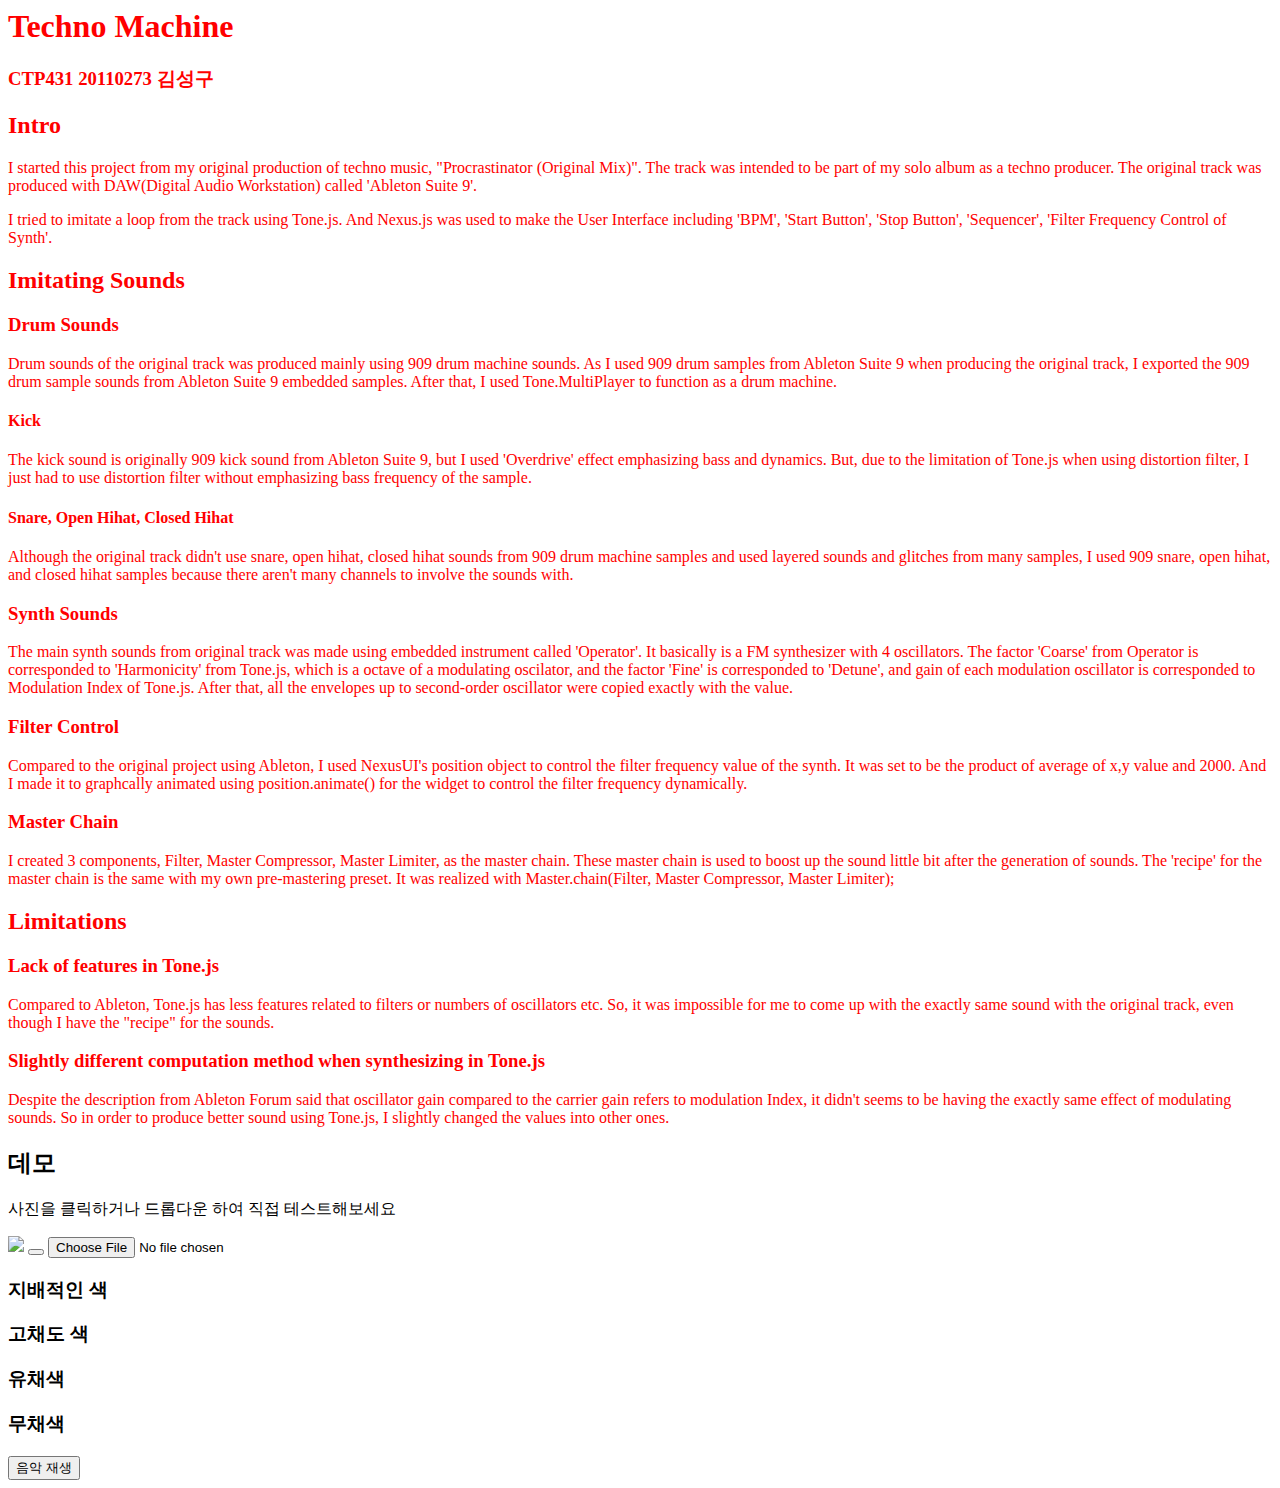
==== index.html @ f0421449 "Update on Content" ====
<html class="no-js" lang="">
    <head>
        <meta charset="utf-8">
        <meta http-equiv="X-UA-Compatible" content="IE=edge,chrome=1">
        <title>Seonggu de Kim's Repository</title>
        <meta name="description" content="">
        <meta name="viewport" content="width=device-width, initial-scale=1">

        <link rel="stylesheet" href="assets/styles/main.css">

        <script src="assets/scripts/vendor/modernizr-2.8.3.min.js"></script>
    </head>
    <body>
        <!--[if lt IE 8]>
            <p class="browserupgade">You are using an <strong>outdated</strong> browser. Please <a href="http://browsehappy.com/">upgrade your browser</a> to improve your experience.</p>
        <![endif]-->
        <div id="shell">
            <div id="report">
                <div class="text">
                    <font color="red">
                    <h1>Techno Machine</h1>
                    <h3>CTP431 20110273 김성구</h3>   
                    <h2>Intro</h2>
                    <p>
                        I started this project from my original production of techno music, "Procrastinator (Original Mix)". The track was intended to be part of my solo album as a techno producer. The original track was produced with DAW(Digital Audio Workstation) called 'Ableton Suite 9'. 
                    </p>
                    <p>
                        I tried to imitate a loop from the track using Tone.js. And Nexus.js was used to make the User Interface including 'BPM', 'Start Button', 'Stop Button', 'Sequencer', 'Filter Frequency Control of Synth'.
                    </p>
                    
                    <h2>Imitating Sounds</h2>
                    <h3>Drum Sounds</h3>
                    <p>
                        Drum sounds of the original track was produced mainly using 909 drum machine sounds. As I used 909 drum samples from Ableton Suite 9 when producing the original track, I exported the 909 drum sample sounds from Ableton Suite 9 embedded samples. After that, I used Tone.MultiPlayer to function as a drum machine.
                    </p>
                    <h4>Kick</h4>
                    <p>
                        The kick sound is originally 909 kick sound from Ableton Suite 9, but I used 'Overdrive' effect emphasizing bass and dynamics. But, due to the limitation of Tone.js when using distortion filter, I just had to use distortion filter without emphasizing bass frequency of the sample.
                    </p>
                    <h4>Snare, Open Hihat, Closed Hihat</h4>
                    <p>
                        Although the original track didn't use snare, open hihat, closed hihat sounds from 909 drum machine samples and used layered sounds and glitches from many samples, I used 909 snare, open hihat, and closed hihat samples because there aren't many channels to involve the sounds with.
                    </p>
                    <h3>Synth Sounds</h3>
                    <p>
                        The main synth sounds from original track was made using embedded instrument called 'Operator'. It basically is a FM synthesizer with 4 oscillators. The factor 'Coarse' from Operator is corresponded to 'Harmonicity' from Tone.js, which is a octave of a modulating oscilator, and the factor 'Fine' is corresponded to 'Detune', and gain of each modulation oscillator is corresponded to Modulation Index of Tone.js.

                        After that, all the envelopes up to second-order oscillator were copied exactly with the value.
                    </p>
                    <h3>Filter Control</h3>
                    <p>
                        Compared to the original project using Ableton, I used NexusUI's position object to control the filter frequency value of the synth. It was set to be the product of average of x,y value and 2000. And I made it to graphcally animated using position.animate() for the widget to control the filter frequency dynamically.
                    </p>
                    <h3>Master Chain</h3>
                    <p>
                        I created 3 components, Filter, Master Compressor, Master Limiter, as the master chain. These master chain is used to boost up the sound little bit after the generation of sounds. The 'recipe' for the master chain is the same with my own pre-mastering preset. It was realized with 

                        Master.chain(Filter, Master Compressor, Master Limiter);

                    </p>
                    <h2>Limitations</h2>
                    <h3>Lack of features in Tone.js</h3>
                    <p>
                        Compared to Ableton, Tone.js has less features related to filters or numbers of oscillators etc. So, it was impossible for me to come up with the exactly same sound with the original track, even though I have the "recipe" for the sounds. 
                    </p>
                    <h3>Slightly different computation method when synthesizing in Tone.js</h3>
                    <p>
                        Despite the description from Ableton Forum said that oscillator gain compared to the carrier gain refers to modulation Index, it didn't seems to be having the exactly same effect of modulating sounds. So in order to produce better sound using Tone.js, I slightly changed the values into other ones.
                    </p>
                </font>
                </div>
            </div>
            <h2>데모</h2>
            <p>사진을 클릭하거나 드롭다운 하여 직접 테스트해보세요</p>
            <div id = "image-input-wrapper">
                <img id="target-image" src="assets/images/1.jpg"/>
                <button id = "image-input-button"></button>
                <input id = "image-input-hidden" type = "file" accept="image/*">
            </div>
            
            
            
            <div id="dominant-colors">
                <h3>지배적인 색</h3>
                <div class="colors">
                    
                </div>
            </div>
            <div id="high-sat-colors">
                <h3>고채도 색</h3>
                <div class="colors">
                </div>
            </div>
            <div id="chroma-colors">
                <h3>유채색</h3>
                <div class="colors">
                </div>
            </div>
            <div id="achroma-colors">
                <h3>무채색</h3>
                <div class="colors">
                </div>
            </div>
            
            <button id="play-button">음악 재생</button>

            
        </div>
        
        <script src="assets/bower_components/tone/build/Tone.js"></script>
        <script src="assets/bower_components/chroma-js/chroma.js"></script>
        

        <script src="assets/scripts/drawingKit.js"></script>
        <script src="assets/scripts/histogram-analyze.js"></script>
        <script src="assets/scripts/histogram-draw.js"></script>
        <script src="assets/scripts/colorchip.js"></script>
        <script src="assets/scripts/rothko.js"></script>
        
        <script src="assets/scripts/plugins.js"></script>
        <script src="assets/scripts/sound.js"></script>
        <script src="assets/scripts/main.js"></script>
<!--        <script src="assets/scripts/dummy.js"></script>-->

    </body>
</html>
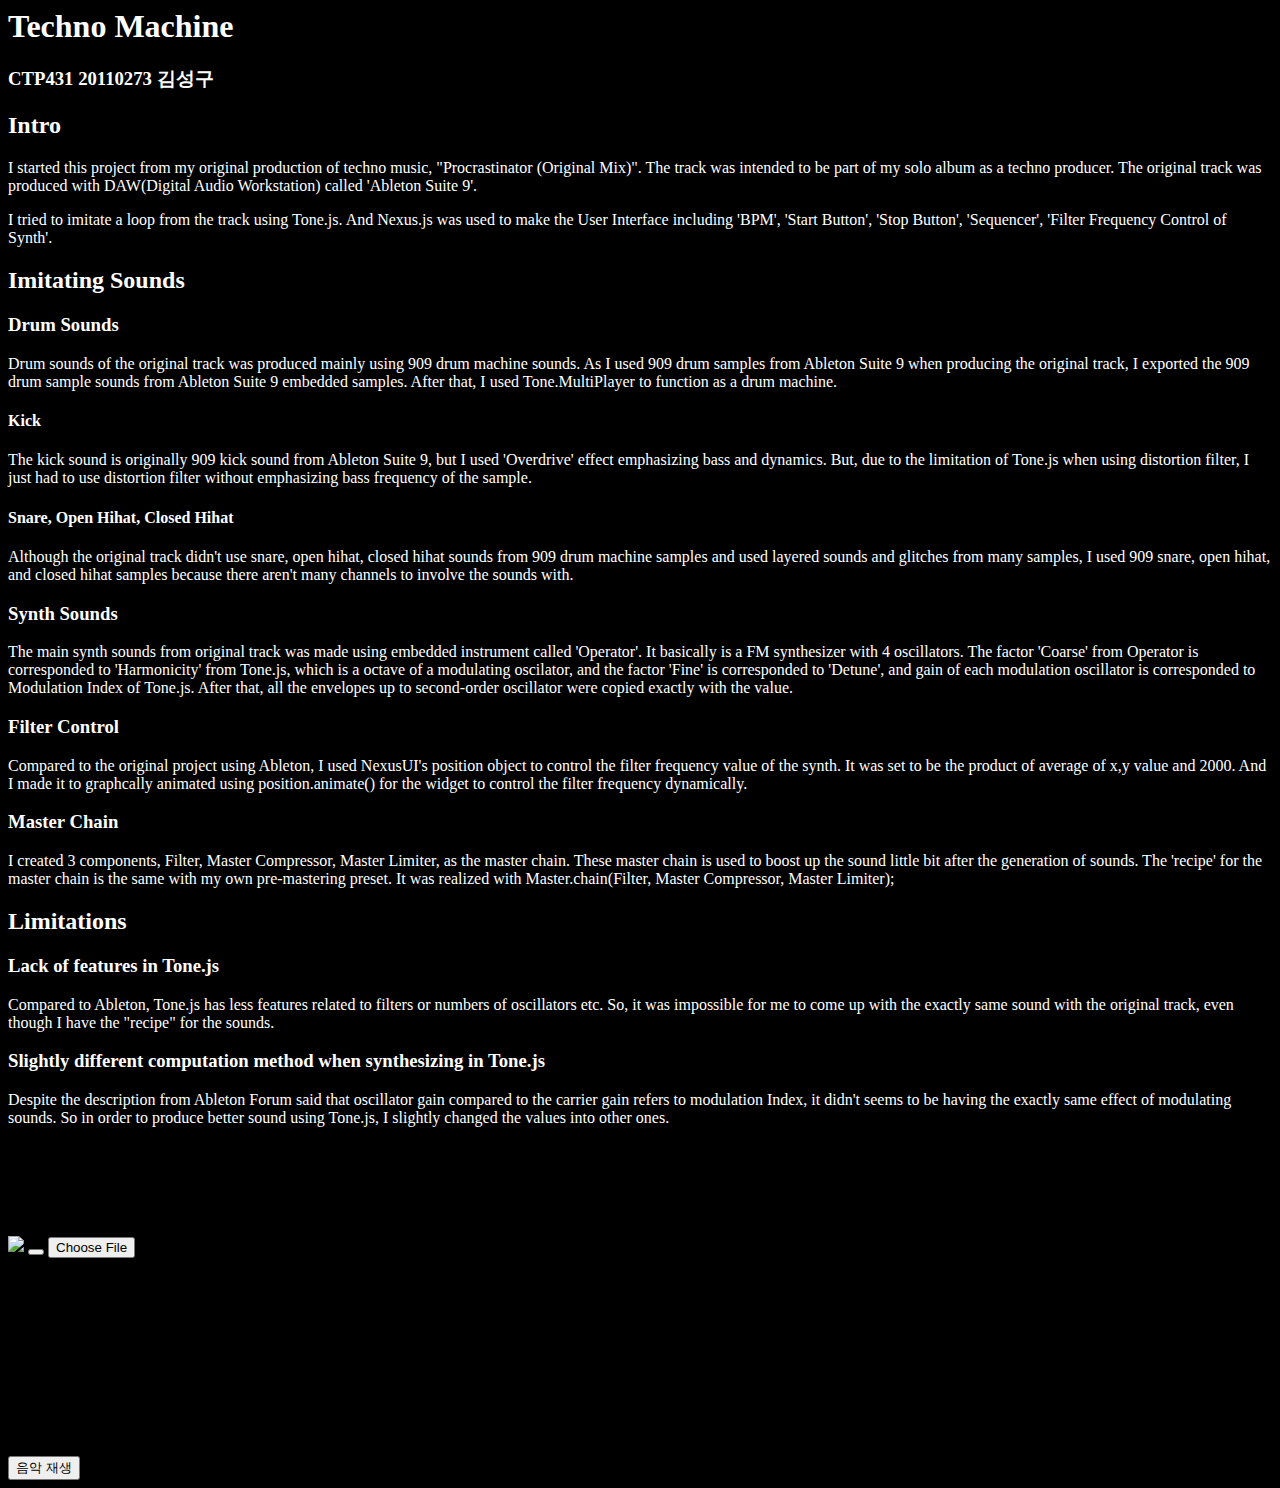
==== commit 6de99919: "Update in Layout" ====
--- a/index.html
+++ b/index.html
@@ -10,14 +10,14 @@
 
         <script src="assets/scripts/vendor/modernizr-2.8.3.min.js"></script>
     </head>
-    <body>
+    <body style="background-color:black;">
         <!--[if lt IE 8]>
             <p class="browserupgade">You are using an <strong>outdated</strong> browser. Please <a href="http://browsehappy.com/">upgrade your browser</a> to improve your experience.</p>
         <![endif]-->
         <div id="shell">
             <div id="report">
                 <div class="text">
-                    <font color="red">
+                    <font color="white">
                     <h1>Techno Machine</h1>
                     <h3>CTP431 20110273 김성구</h3>   
                     <h2>Intro</h2>
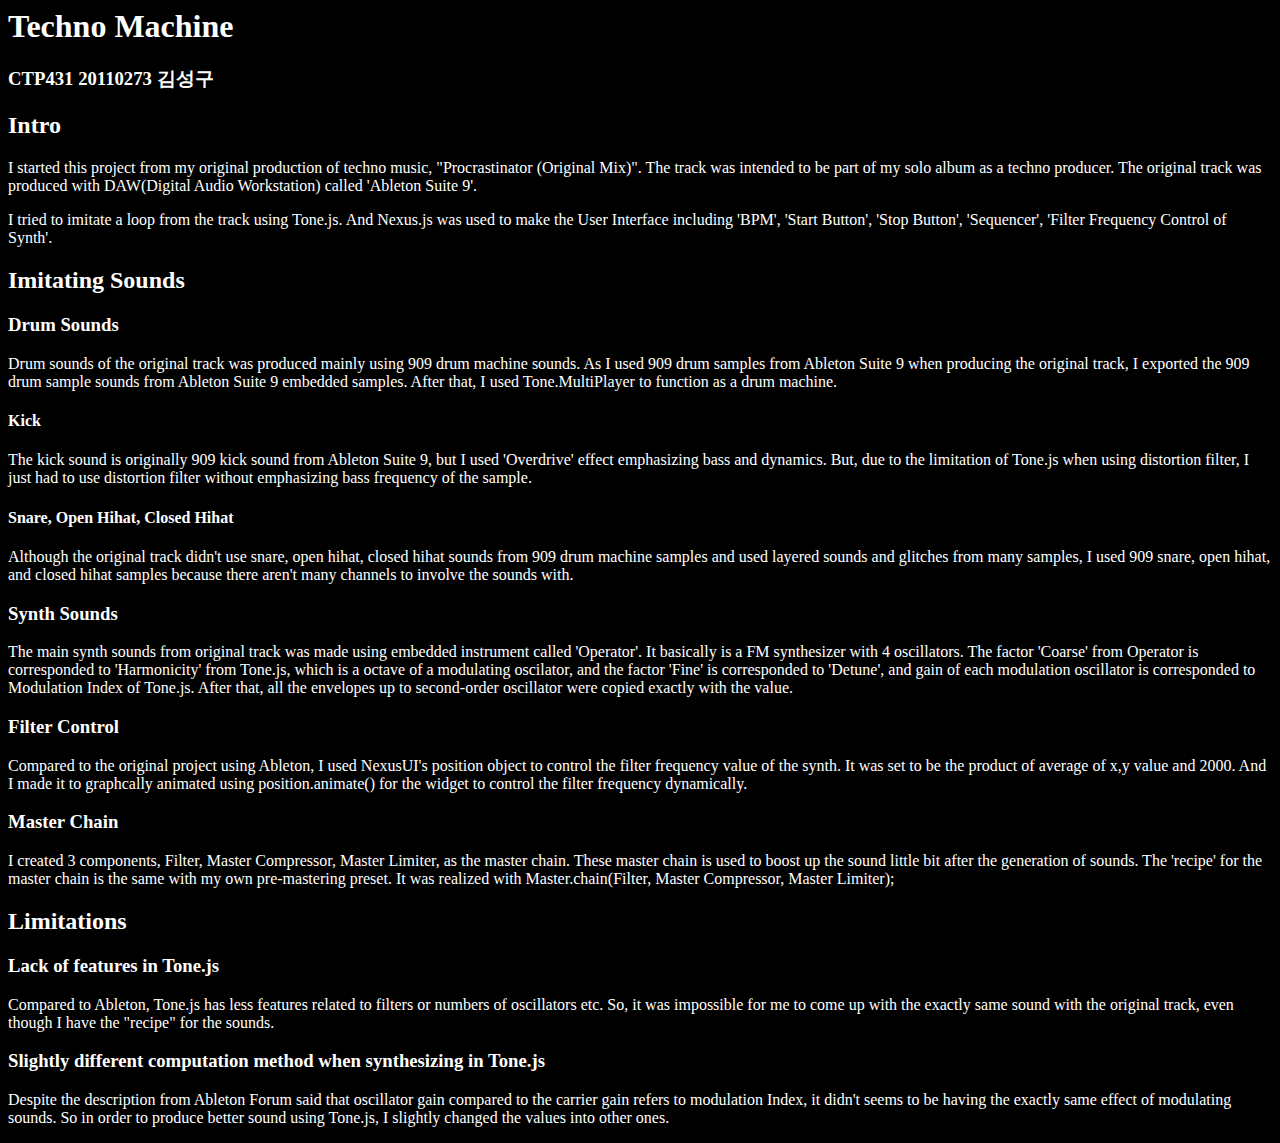
==== commit 3b5de231: "Deleted Useless Data" ====
--- a/index.html
+++ b/index.html
@@ -1,21 +1,8 @@
 <html class="no-js" lang="">
     <head>
-        <meta charset="utf-8">
-        <meta http-equiv="X-UA-Compatible" content="IE=edge,chrome=1">
         <title>Seonggu de Kim's Repository</title>
-        <meta name="description" content="">
-        <meta name="viewport" content="width=device-width, initial-scale=1">
-
-        <link rel="stylesheet" href="assets/styles/main.css">
-
-        <script src="assets/scripts/vendor/modernizr-2.8.3.min.js"></script>
     </head>
     <body style="background-color:black;">
-        <!--[if lt IE 8]>
-            <p class="browserupgade">You are using an <strong>outdated</strong> browser. Please <a href="http://browsehappy.com/">upgrade your browser</a> to improve your experience.</p>
-        <![endif]-->
-        <div id="shell">
-            <div id="report">
                 <div class="text">
                     <font color="white">
                     <h1>Techno Machine</h1>
@@ -68,59 +55,6 @@
                         Despite the description from Ableton Forum said that oscillator gain compared to the carrier gain refers to modulation Index, it didn't seems to be having the exactly same effect of modulating sounds. So in order to produce better sound using Tone.js, I slightly changed the values into other ones.
                     </p>
                 </font>
-                </div>
-            </div>
-            <h2>데모</h2>
-            <p>사진을 클릭하거나 드롭다운 하여 직접 테스트해보세요</p>
-            <div id = "image-input-wrapper">
-                <img id="target-image" src="assets/images/1.jpg"/>
-                <button id = "image-input-button"></button>
-                <input id = "image-input-hidden" type = "file" accept="image/*">
-            </div>
-            
-            
-            
-            <div id="dominant-colors">
-                <h3>지배적인 색</h3>
-                <div class="colors">
-                    
-                </div>
-            </div>
-            <div id="high-sat-colors">
-                <h3>고채도 색</h3>
-                <div class="colors">
-                </div>
-            </div>
-            <div id="chroma-colors">
-                <h3>유채색</h3>
-                <div class="colors">
-                </div>
-            </div>
-            <div id="achroma-colors">
-                <h3>무채색</h3>
-                <div class="colors">
-                </div>
-            </div>
-            
-            <button id="play-button">음악 재생</button>
-
-            
-        </div>
-        
-        <script src="assets/bower_components/tone/build/Tone.js"></script>
-        <script src="assets/bower_components/chroma-js/chroma.js"></script>
-        
-
-        <script src="assets/scripts/drawingKit.js"></script>
-        <script src="assets/scripts/histogram-analyze.js"></script>
-        <script src="assets/scripts/histogram-draw.js"></script>
-        <script src="assets/scripts/colorchip.js"></script>
-        <script src="assets/scripts/rothko.js"></script>
-        
-        <script src="assets/scripts/plugins.js"></script>
-        <script src="assets/scripts/sound.js"></script>
-        <script src="assets/scripts/main.js"></script>
-<!--        <script src="assets/scripts/dummy.js"></script>-->
-
+                </div>            
     </body>
 </html>
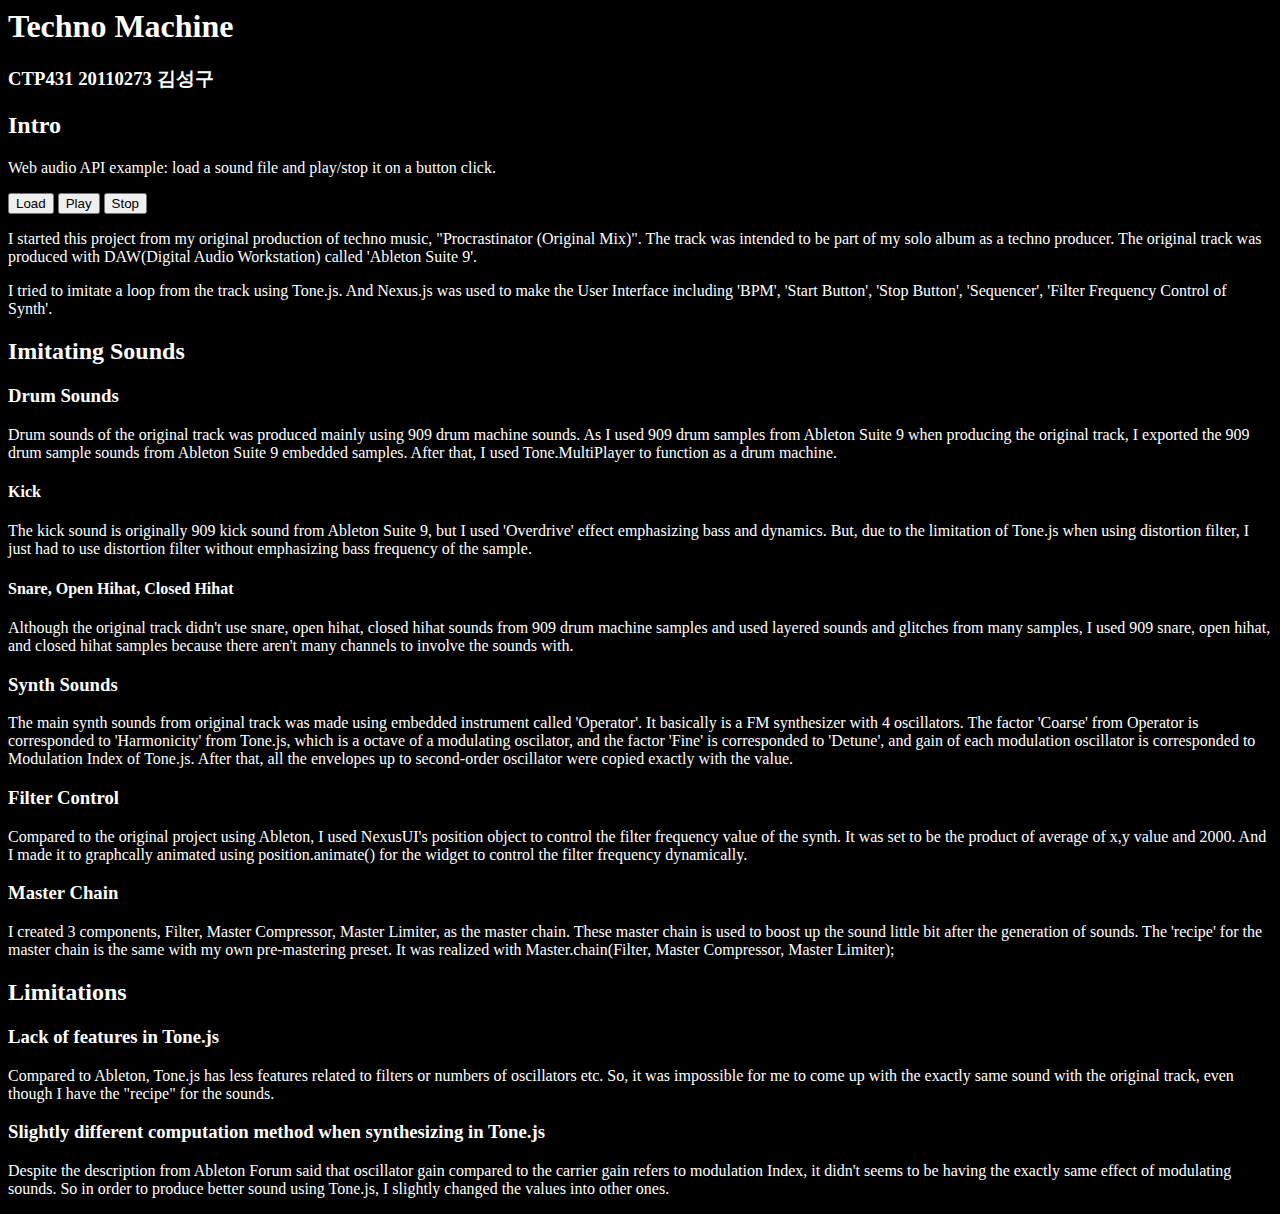
==== commit 3d2ccddd: "Load Sound Sample File" ====
--- a/index.html
+++ b/index.html
@@ -8,6 +8,47 @@
                     <h1>Techno Machine</h1>
                     <h3>CTP431 20110273 김성구</h3>   
                     <h2>Intro</h2>
+
+                    <p>Web audio API example: load a sound file and play/stop it on a button click.</p>
+                    <button onclick="loadSound(url)">Load</button>
+                    <button onclick="playSound(myAudioBuffer)">Play</button>
+                    <button onclick="stopSound()">Stop</button>
+                    
+                    <!-- Referred from Web Audio Session #1 of CTP431 Course-->  
+                    
+                    <script>
+                    window.AudioContext = window.AudioContext || window.webkitAudioContext;
+                    var context = new AudioContext;
+                    var myAudioBuffer = null;
+                    var url = "./Procratinator.m4a";
+                    function loadSound(url) {
+                      var request = new XMLHttpRequest();
+                      request.open('GET', url, true);
+                      request.responseType = 'arraybuffer';
+                      request.onload = function() {
+                        console.log(url + " has been loaded.")
+                        context.decodeAudioData(request.response, function(buffer) {
+                            myAudioBuffer = buffer;
+                            console.log(url + " has been decoded.")     
+                        });
+                      }
+                      request.send();
+                    }
+                 
+                    var source = null;
+                    function playSound(anybuffer) {
+                      source = context.createBufferSource();
+                      source.buffer = anybuffer;
+                      source.connect(context.destination);
+                      source.start();
+                    }
+                 
+                    function stopSound() {
+                      if (source) {
+                        source.stop();
+                      }
+                    }
+                    </script>
                     <p>
                         I started this project from my original production of techno music, "Procrastinator (Original Mix)". The track was intended to be part of my solo album as a techno producer. The original track was produced with DAW(Digital Audio Workstation) called 'Ableton Suite 9'. 
                     </p>
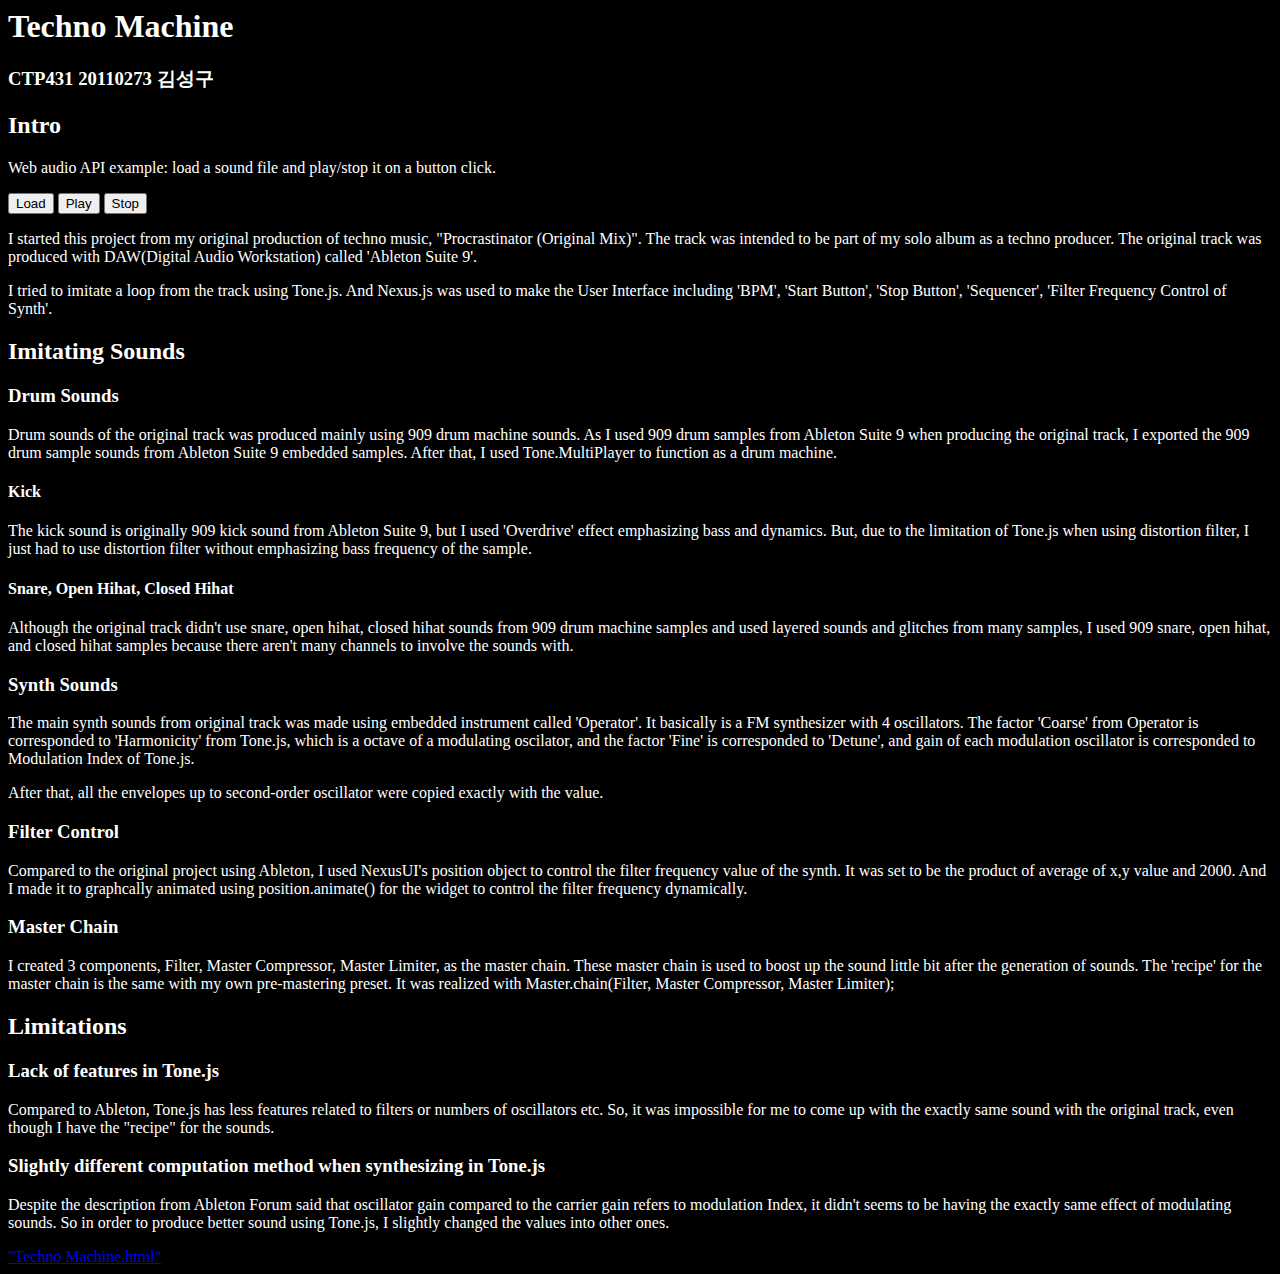
==== commit 72786203: "A" ====
--- a/index.html
+++ b/index.html
@@ -15,7 +15,7 @@
                     <button onclick="stopSound()">Stop</button>
                     
                     <!-- Referred from Web Audio Session #1 of CTP431 Course-->  
-                    
+
                     <script>
                     window.AudioContext = window.AudioContext || window.webkitAudioContext;
                     var context = new AudioContext;
@@ -72,7 +72,8 @@
                     <h3>Synth Sounds</h3>
                     <p>
                         The main synth sounds from original track was made using embedded instrument called 'Operator'. It basically is a FM synthesizer with 4 oscillators. The factor 'Coarse' from Operator is corresponded to 'Harmonicity' from Tone.js, which is a octave of a modulating oscilator, and the factor 'Fine' is corresponded to 'Detune', and gain of each modulation oscillator is corresponded to Modulation Index of Tone.js.
-
+                    </p> 
+                    <p>
                         After that, all the envelopes up to second-order oscillator were copied exactly with the value.
                     </p>
                     <h3>Filter Control</h3>
@@ -95,6 +96,11 @@
                     <p>
                         Despite the description from Ableton Forum said that oscillator gain compared to the carrier gain refers to modulation Index, it didn't seems to be having the exactly same effect of modulating sounds. So in order to produce better sound using Tone.js, I slightly changed the values into other ones.
                     </p>
+                    <a href="url">"Techno Machine.html"</a>
+
+
+
+
                 </font>
                 </div>            
     </body>
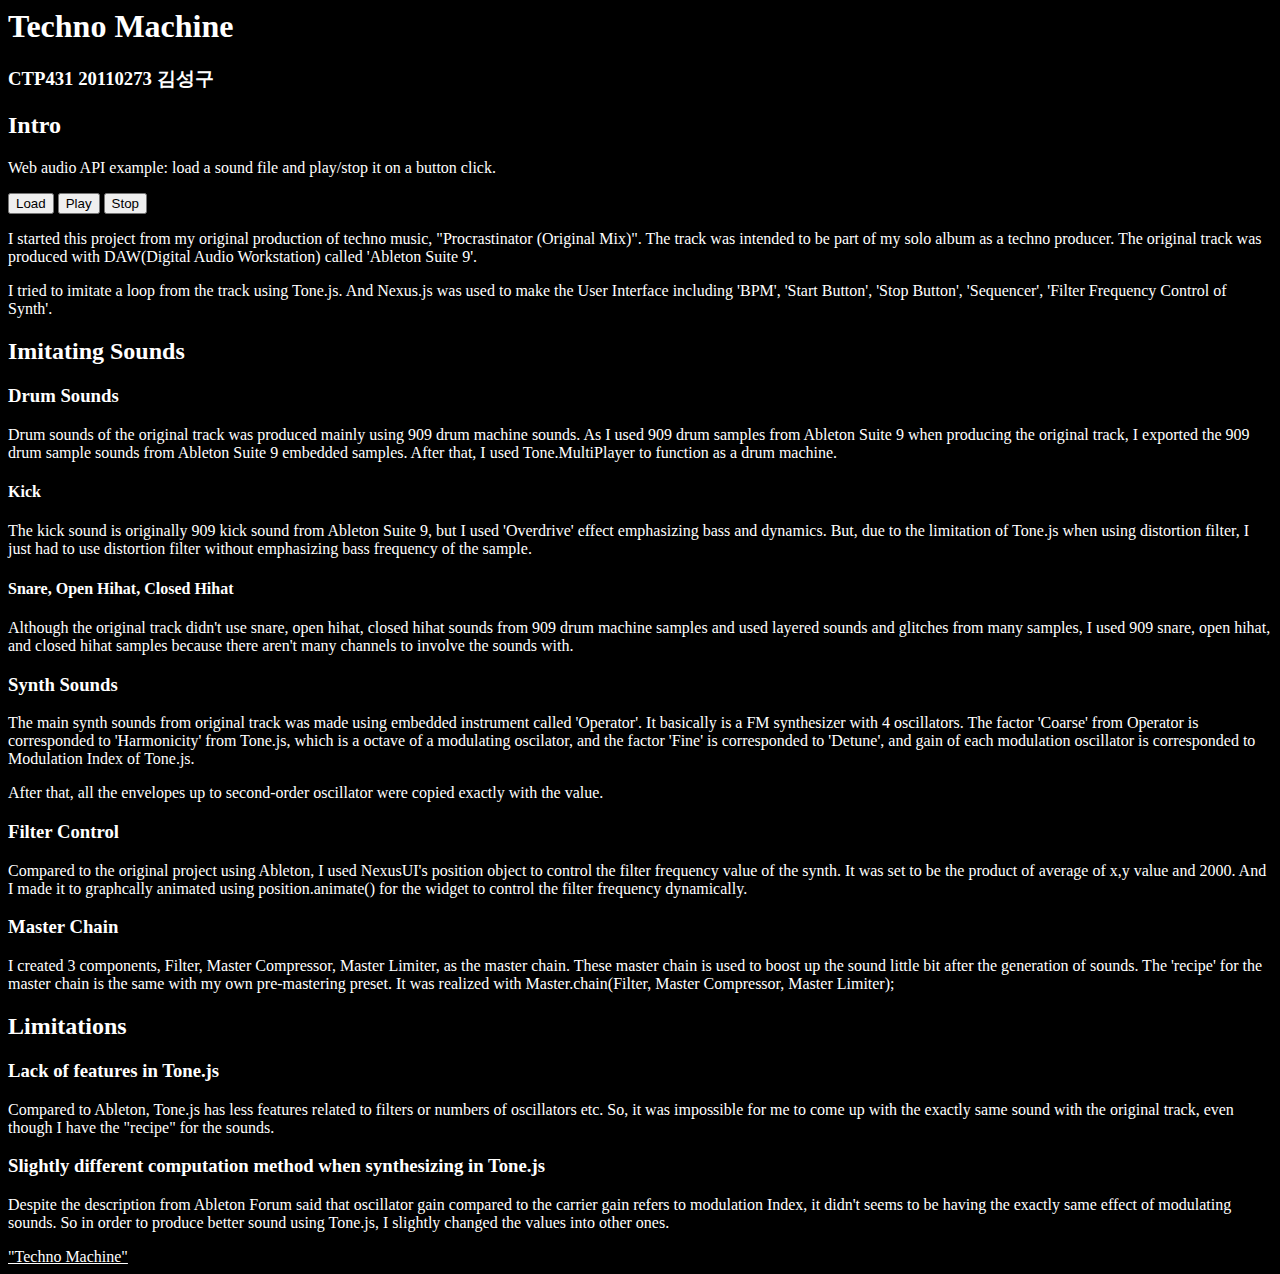
==== commit 3771077e: "Final" ====
--- a/index.html
+++ b/index.html
@@ -2,7 +2,7 @@
     <head>
         <title>Seonggu de Kim's Repository</title>
     </head>
-    <body style="background-color:black;">
+    <body style="background-color:black;" link="#FFFFFF" vlink="#808080" alink="#FF0000">
                 <div class="text">
                     <font color="white">
                     <h1>Techno Machine</h1>
@@ -96,11 +96,7 @@
                     <p>
                         Despite the description from Ableton Forum said that oscillator gain compared to the carrier gain refers to modulation Index, it didn't seems to be having the exactly same effect of modulating sounds. So in order to produce better sound using Tone.js, I slightly changed the values into other ones.
                     </p>
-                    <a href="url">"Techno Machine.html"</a>
-
-
-
-
+                    <a href="Techno Machine.html"> "Techno Machine"</a>
                 </font>
                 </div>            
     </body>
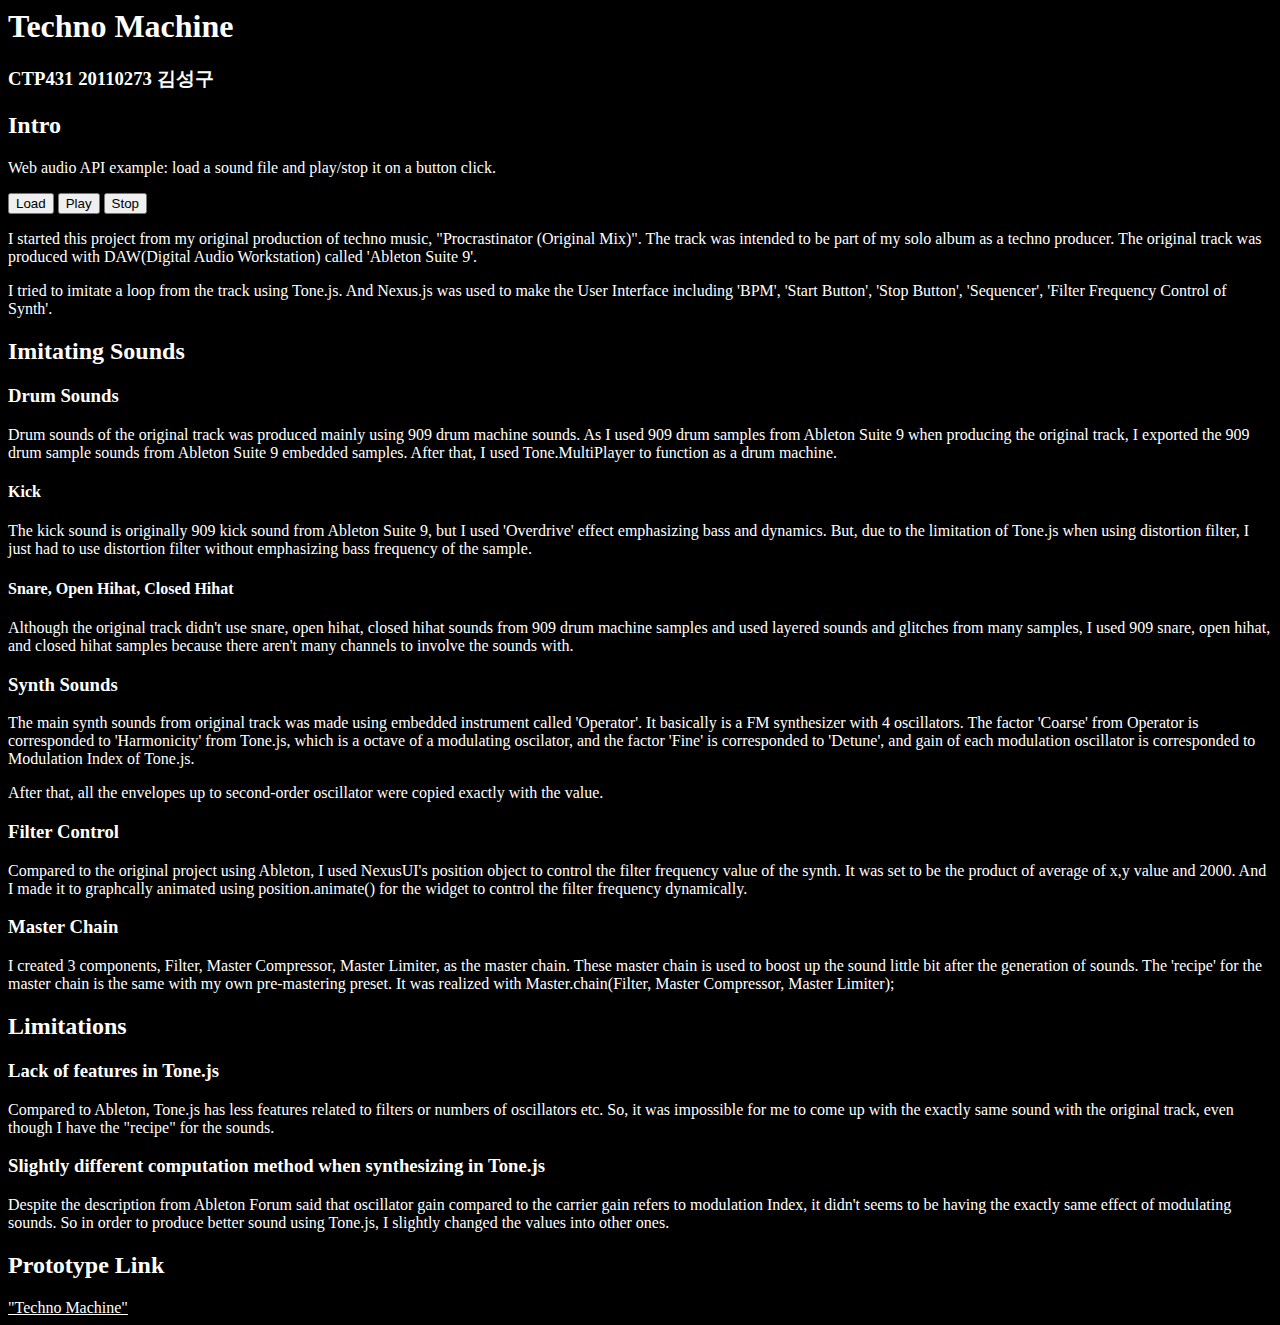
==== commit 7794e38e: "Final" ====
--- a/index.html
+++ b/index.html
@@ -96,6 +96,9 @@
                     <p>
                         Despite the description from Ableton Forum said that oscillator gain compared to the carrier gain refers to modulation Index, it didn't seems to be having the exactly same effect of modulating sounds. So in order to produce better sound using Tone.js, I slightly changed the values into other ones.
                     </p>
+                    <h2>Prototype Link</h2>
+
+
                     <a href="Techno Machine.html"> "Techno Machine"</a>
                 </font>
                 </div>            
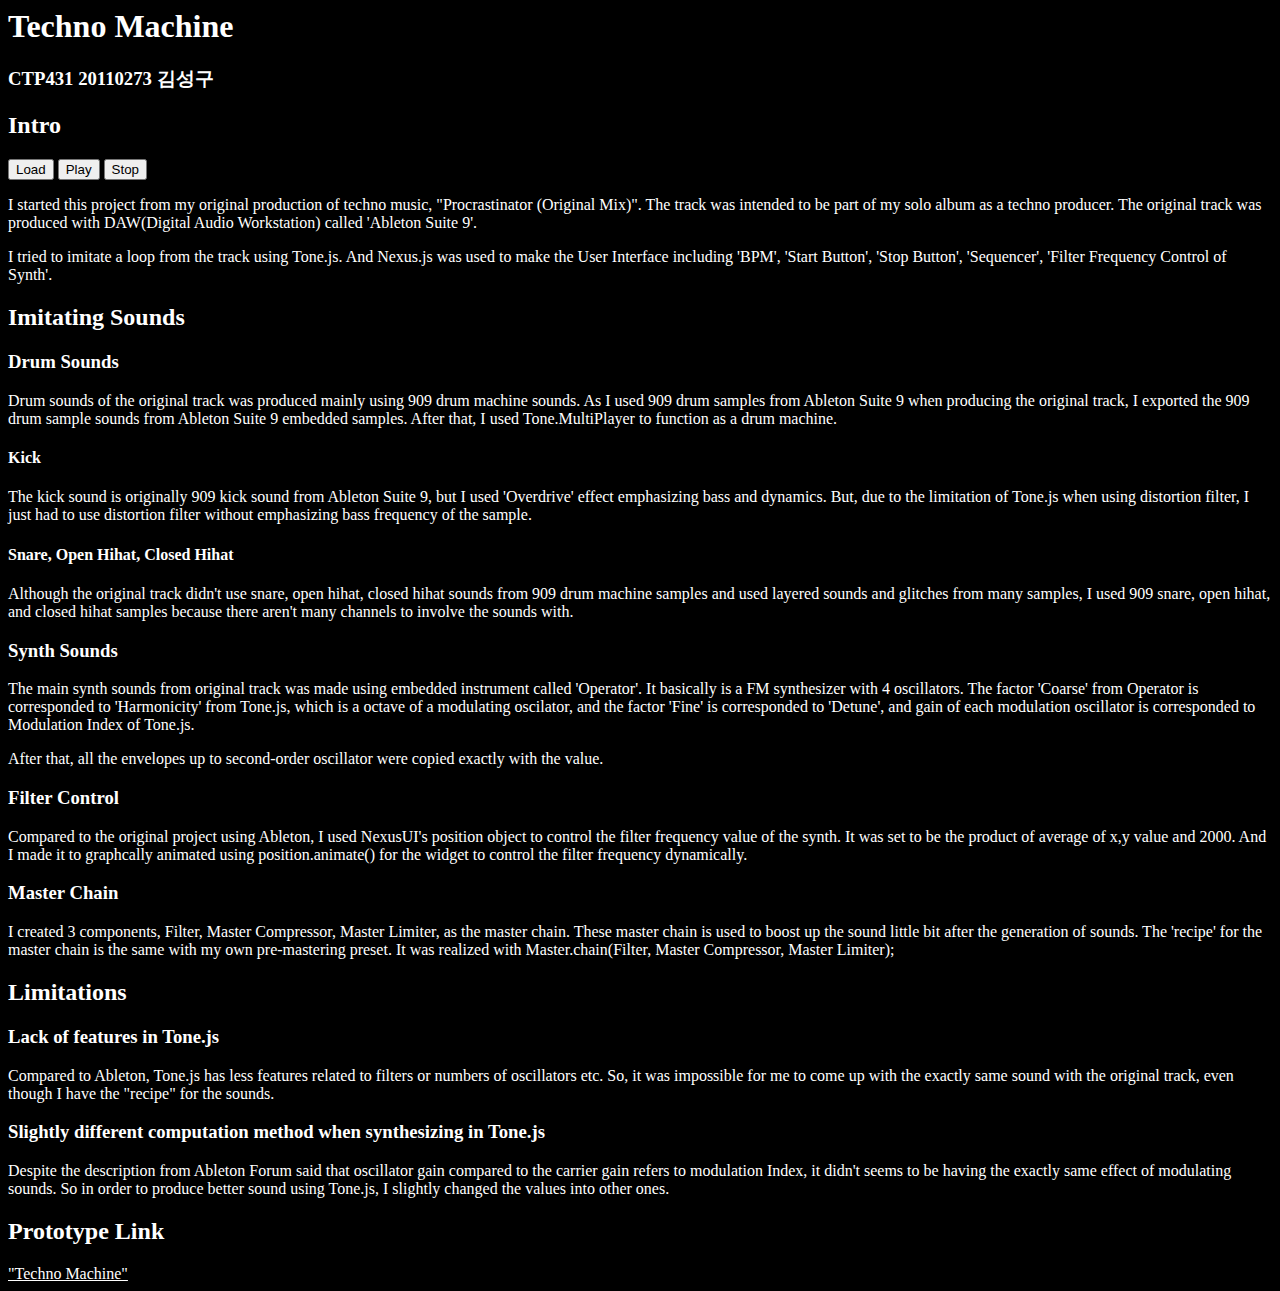
==== commit 51dc0d75: "Small mistake" ====
--- a/index.html
+++ b/index.html
@@ -9,7 +9,7 @@
                     <h3>CTP431 20110273 김성구</h3>   
                     <h2>Intro</h2>
 
-                    <p>Web audio API example: load a sound file and play/stop it on a button click.</p>
+                    
                     <button onclick="loadSound(url)">Load</button>
                     <button onclick="playSound(myAudioBuffer)">Play</button>
                     <button onclick="stopSound()">Stop</button>
